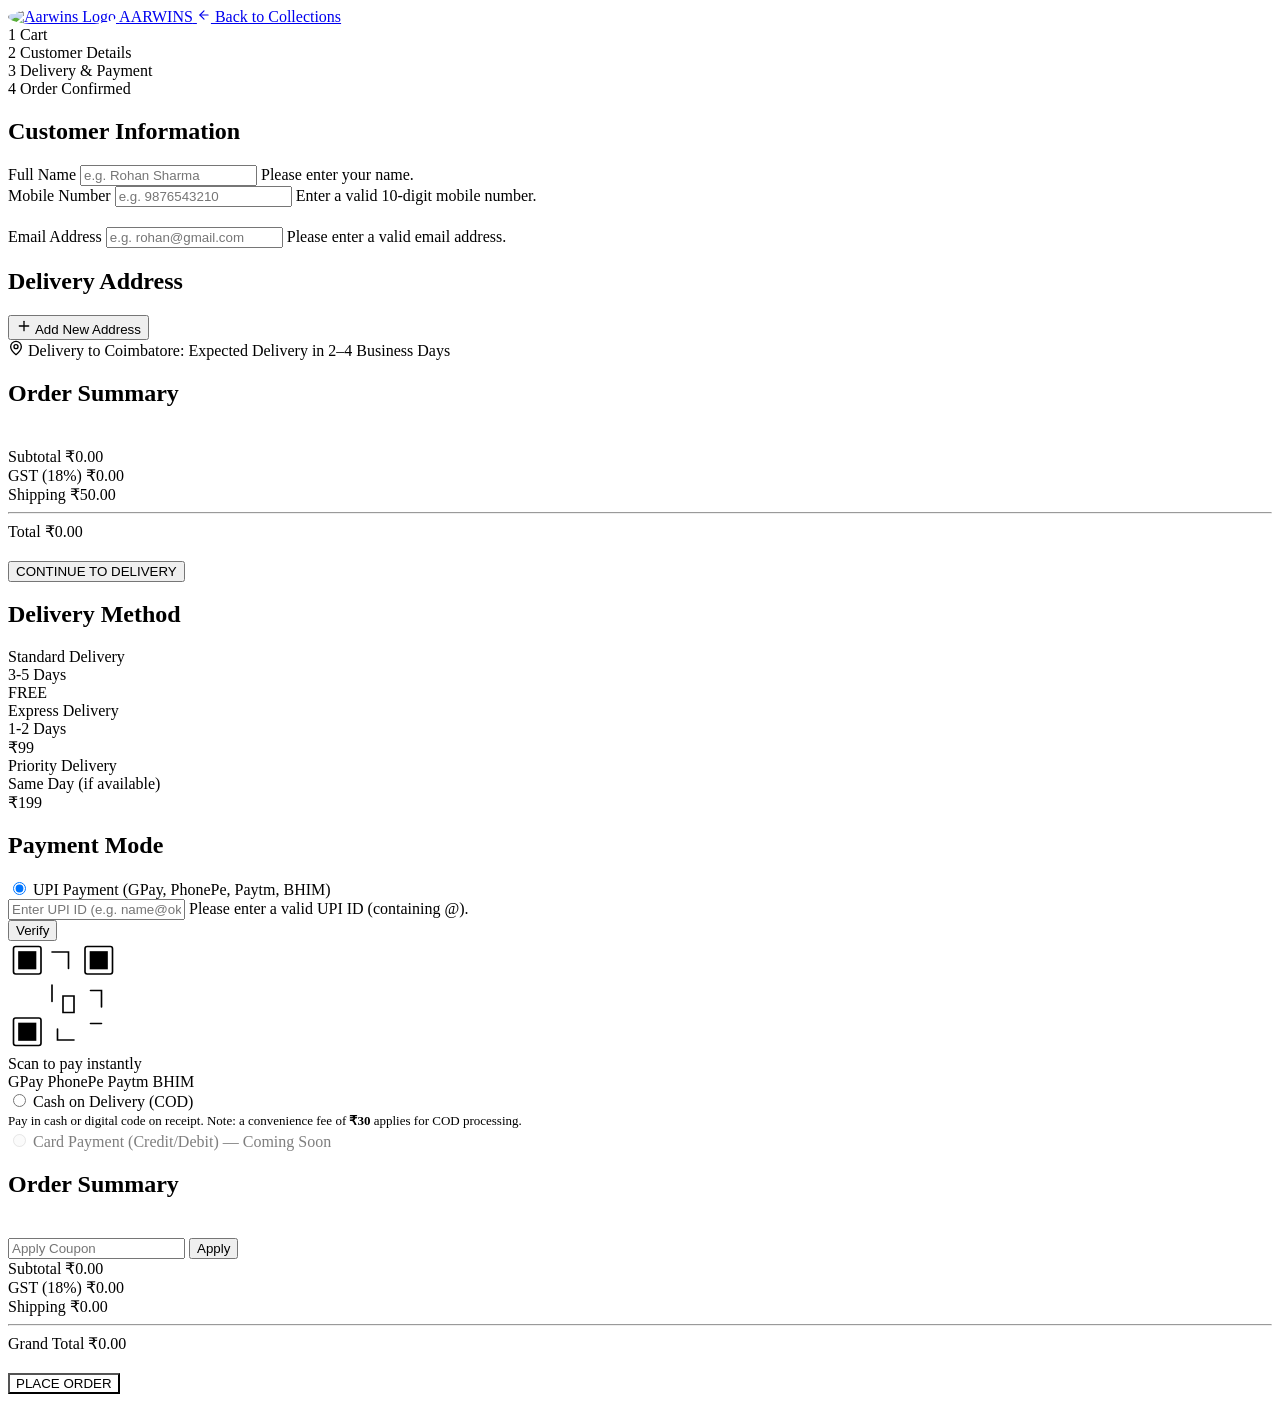
==== src/main/resources/static/checkout.html @ f996916c "feat: UI overhaul - tin images, cart fixes, mascot blobs, mobile layout - Replace all bottle images " ====
<!DOCTYPE html>
<html lang="en">
<head>
  <meta charset="UTF-8">
  <meta name="viewport" content="width=device-width, initial-scale=1.0">
  <meta name="description" content="Aarwins Checkout - Complete your luxury botanical coconut refreshment order.">
  <title>Aarwins — Checkout</title>
  
  <link rel="icon" type="image/svg+xml" href="data:image/svg+xml,<svg xmlns='http://www.w3.org/2000/svg' viewBox='0 0 24 24' fill='none' stroke='%2317313B' stroke-width='1.5' stroke-linecap='round' stroke-linejoin='round'><path d='M12 22C12 12 6 8 2 9c4-1 8 0 10 5m0-5c0-6-6-8-10-7 4-1 8 1 10 7m0-7c0-6 6-8 10-7-4-1-8 1-10 7m0-7c0 4 6 8 10 9-4 1-8 0-10-5'/></svg>"/>
  <link rel="preconnect" href="https://fonts.googleapis.com"/>
  <link rel="preconnect" href="https://fonts.gstatic.com" crossorigin/>
  <link href="https://fonts.googleapis.com/css2?family=Syne:wght@400;500;600;700;800&family=DM+Sans:ital,opsz,wght@0,9..40,300;0,9..40,400;0,9..40,500;1,9..40,300&family=Playfair+Display:ital,wght@0,400;0,500;0,600;1,400&display=swap" rel="stylesheet"/>
  
  <link rel="stylesheet" href="/css/aarwins.css?v=2.0"/>
  <link rel="stylesheet" href="/css/editorial.css?v=2.0"/>
  <link rel="stylesheet" href="/css/luxury-spacing.css"/>
  <link rel="stylesheet" href="/css/cart-checkout.css"/>
  
  <script src="https://cdnjs.cloudflare.com/ajax/libs/gsap/3.12.5/gsap.min.js"></script>
</head>
<body class="checkout-body">

  <div id="checkout-main-content">
    <!-- ════════ CHECKOUT HEADER ════════ -->
    <header class="checkout-header">
      <div class="checkout-header-inner">
        <a href="/" class="checkout-logo-link">
          <img src="/images/logo.png" alt="Aarwins Logo" style="height: 44px; width: 44px; border-radius: 50%; object-fit: contain;">
          <span>AARWINS</span>
        </a>
        <a href="/collections" class="checkout-back-link">
          <svg width="14" height="14" viewBox="0 0 24 24" fill="none" stroke="currentColor" stroke-width="2" stroke-linecap="round" stroke-linejoin="round">
            <line x1="19" y1="12" x2="5" y2="12"></line>
            <polyline points="12 19 5 12 12 5"></polyline>
          </svg>
          Back to Collections
        </a>
      </div>
    </header>

    <!-- ════════ STICKY PROGRESS CONNECTOR INDICATOR ════════ -->
    <div class="chk-progress-tracker">
      <div class="chk-progress-step completed" id="step-indicator-cart">
        <span class="chk-progress-step-num">1</span> Cart
      </div>
      <div class="chk-progress-connector active" id="step-connector-1"></div>
      <div class="chk-progress-step active" id="step-indicator-details">
        <span class="chk-progress-step-num">2</span> Customer Details
      </div>
      <div class="chk-progress-connector" id="step-connector-2"></div>
      <div class="chk-progress-step" id="step-indicator-payment">
        <span class="chk-progress-step-num">3</span> Delivery & Payment
      </div>
      <div class="chk-progress-connector" id="step-connector-3"></div>
      <div class="chk-progress-step" id="step-indicator-confirmed">
        <span class="chk-progress-step-num">4</span> Order Confirmed
      </div>
    </div>

    <!-- ════════ STEP 1: CUSTOMER & DELIVERY ADDRESS PANEL ════════ -->
    <div class="chk-step-panel chk-step-panel-1 active" id="checkout-step-1">
      <main class="checkout-grid">
        <!-- Left Side: Forms -->
        <div class="checkout-left">
          
          <!-- Customer Information Card -->
          <section class="checkout-section-card">
            <h2 class="checkout-section-title">Customer Information</h2>
            <form id="contact-info-form">
              <div class="form-grid">
                <div class="form-group-val" id="fg-name">
                  <label for="cust-name">Full Name</label>
                  <input type="text" id="cust-name" class="chk-input" placeholder="e.g. Rohan Sharma" required autocomplete="name">
                  <span class="chk-error-text">Please enter your name.</span>
                </div>
                <div class="form-group-val" id="fg-phone">
                  <label for="cust-phone">Mobile Number</label>
                  <input type="tel" id="cust-phone" class="chk-input" placeholder="e.g. 9876543210" required autocomplete="tel" pattern="[6-9][0-9]{9}">
                  <span class="chk-error-text">Enter a valid 10-digit mobile number.</span>
                </div>
              </div>
              <div class="form-grid" style="margin-top: 20px;">
                <div class="form-group-val" id="fg-email" style="grid-column: 1 / -1;">
                  <label for="cust-email">Email Address</label>
                  <input type="email" id="cust-email" class="chk-input" placeholder="e.g. rohan@gmail.com" required autocomplete="email">
                  <span class="chk-error-text">Please enter a valid email address.</span>
                </div>
              </div>
            </form>
          </section>

          <!-- Delivery Address CRUD Card -->
          <section class="checkout-section-card">
            <h2 class="checkout-section-title">Delivery Address</h2>
            
            <!-- Address Cards Grid -->
            <div class="address-cards-list" id="address-cards-list"></div>
            
            <button type="button" class="address-new-trigger-btn" id="address-new-trigger-btn">
              <svg width="16" height="16" viewBox="0 0 24 24" fill="none" stroke="currentColor" stroke-width="2" stroke-linecap="round" stroke-linejoin="round">
                <line x1="12" y1="5" x2="12" y2="19"></line>
                <line x1="5" y1="12" x2="19" y2="12"></line>
              </svg>
              Add New Address
            </button>

            <!-- Delivery Estimate info badge -->
            <div class="delivery-estimate-lbl">
              <svg width="16" height="16" viewBox="0 0 24 24" fill="none" stroke="currentColor" stroke-width="2" stroke-linecap="round" stroke-linejoin="round">
                <path d="M12 2a8 8 0 0 0-8 8c0 5.25 8 12 8 12s8-6.75 8-12a8 8 0 0 0-8-8z"></path>
                <circle cx="12" cy="10" r="3"></circle>
              </svg>
              <span>Delivery to Coimbatore: Expected Delivery in 2–4 Business Days</span>
            </div>

            <!-- Address CRUD Form Drawer/Popup (Hidden initially) -->
            <div id="address-form-container" style="display: none; margin-top: 35px; border-top: 1px solid var(--color-border-light); padding-top: 35px;">
              <h3 class="checkout-section-title" id="address-form-title" style="font-size: 18px; margin-bottom: 20px;">Add New Address</h3>
              <form id="address-crud-form">
                <input type="hidden" id="address-id">
                <div class="form-grid">
                  <div class="form-group-val" id="fga-name">
                    <label for="addr-name">Full Name</label>
                    <input type="text" id="addr-name" class="chk-input" required placeholder="e.g. Rohan Sharma">
                    <span class="chk-error-text">Please enter the name.</span>
                  </div>
                  <div class="form-group-val" id="fga-phone">
                    <label for="addr-phone">Phone Number</label>
                    <input type="tel" id="addr-phone" class="chk-input" required placeholder="e.g. 9876543210" pattern="[6-9][0-9]{9}">
                    <span class="chk-error-text">Please enter a 10-digit phone number.</span>
                  </div>
                </div>
                <div class="form-grid" style="margin-top: 15px;">
                  <div class="form-group-val" id="fga-house">
                    <label for="addr-house">Address Line 1</label>
                    <input type="text" id="addr-house" class="chk-input" required placeholder="Flat / House No., Building name">
                    <span class="chk-error-text">Address line 1 is required.</span>
                  </div>
                  <div class="form-group-val" id="fga-street">
                    <label for="addr-street">Address Line 2</label>
                    <input type="text" id="addr-street" class="chk-input" required placeholder="Street name, Sector, Area">
                    <span class="chk-error-text">Address line 2 is required.</span>
                  </div>
                </div>
                <div class="form-grid" style="margin-top: 15px;">
                  <div class="form-group-val" id="fga-area">
                    <label for="addr-area">Landmark</label>
                    <input type="text" id="addr-area" class="chk-input" placeholder="e.g. Near Metro Station">
                  </div>
                  <div class="form-group-val" id="fga-city">
                    <label for="addr-city">City</label>
                    <input type="text" id="addr-city" class="chk-input" required placeholder="e.g. Coimbatore">
                    <span class="chk-error-text">Please enter the city.</span>
                  </div>
                </div>
                <div class="form-grid" style="margin-top: 15px;">
                  <div class="form-group-val" id="fga-state">
                    <label for="addr-state">State</label>
                    <input type="text" id="addr-state" class="chk-input" required placeholder="e.g. Tamil Nadu">
                    <span class="chk-error-text">Please enter the state.</span>
                  </div>
                  <div class="form-group-val" id="fga-pincode">
                    <label for="addr-pincode">Pincode</label>
                    <input type="text" id="addr-pincode" class="chk-input" required placeholder="e.g. 641001" pattern="[0-9]{6}">
                    <span class="chk-error-text">Enter a valid 6-digit pincode.</span>
                  </div>
                </div>
                <div style="margin-top: 15px; display: flex; align-items: center; gap: 8px;">
                  <input type="checkbox" id="addr-default" style="cursor: pointer;">
                  <label for="addr-default" style="font-size: 13px; cursor: pointer; color: var(--color-neutral-gray);">Set as Default Address</label>
                </div>
                <div style="margin-top: 25px; display: flex; gap: 10px;">
                  <button type="submit" class="upi-verify-btn" style="height: 40px; background: var(--color-luxury-green);">Save Address</button>
                  <button type="button" class="upi-verify-btn" id="address-form-cancel" style="height: 40px; background: transparent; border: 1px solid rgba(23,49,59,0.2); color: var(--color-tropical-dark);">Cancel</button>
                </div>
              </form>
            </div>
          </section>
        </div>

        <!-- Right Side: Summary Sticky -->
        <div class="checkout-right">
          <section class="checkout-summary-card">
            <h2 class="checkout-section-title" style="border-bottom: 1px solid var(--color-border-light); padding-bottom: 15px; margin-bottom: 25px;">Order Summary</h2>
            
            <div class="summary-items-list" id="summary-items-list-1"></div>

            <div class="mcp-summary-rows">
              <div class="mcp-total-row">
                <span class="mcp-total-label">Subtotal</span>
                <span class="mcp-total-value" id="summary-subtotal-1">₹0.00</span>
              </div>
              <div class="mcp-total-row">
                <span class="mcp-total-label">GST (18%)</span>
                <span class="mcp-total-value" id="summary-gst-1">₹0.00</span>
              </div>
              <div class="mcp-total-row">
                <span class="mcp-total-label">Shipping</span>
                <span class="mcp-total-value" id="summary-shipping-1">₹50.00</span>
              </div>
              <hr class="mcp-summary-divider">
              <div class="mcp-total-row grand-total">
                <span class="mcp-total-label">Total</span>
                <span class="mcp-total-value grand" id="summary-grand-total-1">₹0.00</span>
              </div>
            </div>

            <button class="checkout-place-order-btn" id="step1-continue-btn" style="margin-top: 20px;">CONTINUE TO DELIVERY</button>
          </section>
        </div>
      </main>
    </div>

    <!-- ════════ STEP 2: DELIVERY METHOD & PAYMENT PANEL ════════ -->
    <div class="chk-step-panel chk-step-panel-2" id="checkout-step-2">
      <main class="checkout-grid">
        <!-- Left Side: Methods and Modes -->
        <div class="checkout-left">
          
          <!-- Delivery Methods selection -->
          <section class="checkout-section-card">
            <h2 class="checkout-section-title">Delivery Method</h2>
            <div class="delivery-options-grid">
              
              <div class="delivery-option-card selected" data-shipping-id="standard" data-price="0">
                <div class="delivery-option-details">
                  <div class="delivery-tier-title">Standard Delivery</div>
                  <div class="delivery-tier-eta">3-5 Days</div>
                </div>
                <div class="delivery-tier-price">FREE</div>
              </div>
              
              <div class="delivery-option-card" data-shipping-id="express" data-price="99">
                <div class="delivery-option-details">
                  <div class="delivery-tier-title">Express Delivery</div>
                  <div class="delivery-tier-eta">1-2 Days</div>
                </div>
                <div class="delivery-tier-price">₹99</div>
              </div>

              <div class="delivery-option-card" data-shipping-id="priority" data-price="199">
                <div class="delivery-option-details">
                  <div class="delivery-tier-title">Priority Delivery</div>
                  <div class="delivery-tier-eta">Same Day (if available)</div>
                </div>
                <div class="delivery-tier-price">₹199</div>
              </div>

            </div>
          </section>

          <!-- Payment modes selection -->
          <section class="checkout-section-card">
            <h2 class="checkout-section-title">Payment Mode</h2>
            <div class="payment-methods-stack">
              
              <!-- UPI Payment -->
              <div class="payment-selector selected" data-method="upi">
                <input type="radio" name="payment-method" id="pay-upi" checked style="cursor: pointer;">
                <span class="delivery-tier-title">UPI Payment (GPay, PhonePe, Paytm, BHIM)</span>
              </div>
              <div class="payment-details-panel active" id="upi-details-panel">
                <div class="upi-form-wrapper">
                  <div class="upi-input-row">
                    <div class="form-group-val" style="flex-grow: 1;" id="fg-upi-id">
                      <input type="text" id="upi-id-input" class="chk-input" placeholder="Enter UPI ID (e.g. name@okaxis)">
                      <span class="chk-error-text" id="upi-error-msg">Please enter a valid UPI ID (containing @).</span>
                    </div>
                    <button type="button" class="upi-verify-btn" id="upi-verify-btn">Verify</button>
                  </div>
                  
                  <!-- QR Code dynamic simulation -->
                  <div class="upi-qr-box">
                    <div class="upi-qr-code-canvas" id="upi-qr-canvas">
                      <svg width="110" height="110" viewBox="0 0 100 100" fill="none" stroke="currentColor" stroke-width="1.5">
                        <rect x="5" y="5" width="25" height="25" rx="2"></rect>
                        <rect x="10" y="10" width="15" height="15" fill="currentColor"></rect>
                        <rect x="70" y="5" width="25" height="25" rx="2"></rect>
                        <rect x="75" y="10" width="15" height="15" fill="currentColor"></rect>
                        <rect x="5" y="70" width="25" height="25" rx="2"></rect>
                        <rect x="10" y="75" width="15" height="15" fill="currentColor"></rect>
                        <path d="M 40 10 L 55 10 L 55 25 M 40 40 L 40 55 M 50 50 L 60 50 L 60 65 L 50 65 Z M 75 45 L 85 45 L 85 60 M 75 75 L 85 75 M 45 80 L 45 90 L 60 90" stroke-linecap="round"></path>
                      </svg>
                    </div>
                    <span class="upi-qr-text">Scan to pay instantly</span>
                    <div class="upi-app-badges">
                      <span class="upi-badge-pill">GPay</span>
                      <span class="upi-badge-pill">PhonePe</span>
                      <span class="upi-badge-pill">Paytm</span>
                      <span class="upi-badge-pill">BHIM</span>
                    </div>
                  </div>
                </div>
              </div>

              <!-- Cash on Delivery -->
              <div class="payment-selector" data-method="cod">
                <input type="radio" name="payment-method" id="pay-cod" style="cursor: pointer;">
                <span class="delivery-tier-title">Cash on Delivery (COD)</span>
              </div>
              <div class="payment-details-panel" id="cod-details-panel">
                <p style="font-size: 13px; color: var(--color-neutral-gray); line-height: 1.5; margin: 0;">
                  Pay in cash or digital code on receipt. Note: a convenience fee of <strong>₹30</strong> applies for COD processing.
                </p>
              </div>

              <!-- Card Payment (Coming Soon) -->
              <div class="payment-selector disabled" data-method="card" style="opacity: 0.5; cursor: not-allowed;">
                <input type="radio" name="payment-method" id="pay-card" disabled style="cursor: not-allowed;">
                <span class="delivery-tier-title" style="color: var(--color-neutral-gray);">Card Payment (Credit/Debit) — Coming Soon</span>
              </div>

            </div>
          </section>
        </div>

        <!-- Right Side: Sticky calculations with COD, coupon, discount -->
        <div class="checkout-right">
          <section class="checkout-summary-card">
            <h2 class="checkout-section-title" style="border-bottom: 1px solid var(--color-border-light); padding-bottom: 15px; margin-bottom: 25px;">Order Summary</h2>
            
            <div class="summary-items-list" id="summary-items-list-2"></div>

            <!-- Coupon discount module -->
            <div class="chk-promo-container">
              <div id="checkout-promo-active-wrap" style="display: none; justify-content: space-between; align-items: center; background: rgba(61, 107, 88, 0.08); border: 1px solid rgba(61, 107, 88, 0.15); border-radius: 20px; padding: 8px 16px; font-size: 12px; color: var(--color-luxury-green);">
                <span>✓ Coupon <strong id="checkout-active-code-lbl"></strong> Applied</span>
                <button type="button" class="promo-remove-btn" id="checkout-promo-remove-btn">Remove</button>
              </div>
              <div id="checkout-promo-input-wrap">
                <div class="cart-promo-box">
                  <input type="text" id="checkout-promo-input" placeholder="Apply Coupon" class="cart-promo-input">
                  <button type="button" id="checkout-promo-apply-btn" class="cart-promo-btn">Apply</button>
                </div>
                <div id="checkout-promo-message" class="cart-promo-msg"></div>
              </div>
            </div>

            <!-- Calculations -->
            <div class="mcp-summary-rows">
              <div class="mcp-total-row">
                <span class="mcp-total-label">Subtotal</span>
                <span class="mcp-total-value" id="summary-subtotal-2">₹0.00</span>
              </div>
              <div class="mcp-total-row discount" id="summary-discount-row" style="display: none;">
                <span class="mcp-total-label" id="summary-discount-label">Discount</span>
                <span class="mcp-total-value" id="summary-discount-val">-₹0.00</span>
              </div>
              <div class="mcp-total-row">
                <span class="mcp-total-label">GST (18%)</span>
                <span class="mcp-total-value" id="summary-gst-2">₹0.00</span>
              </div>
              <div class="mcp-total-row">
                <span class="mcp-total-label">Shipping</span>
                <span class="mcp-total-value" id="summary-shipping-2">₹0.00</span>
              </div>
              <div class="mcp-total-row" id="summary-cod-row" style="display: none;">
                <span class="mcp-total-label">COD Fee</span>
                <span class="mcp-total-value">+₹30.00</span>
              </div>
              <hr class="mcp-summary-divider">
              <div class="mcp-total-row grand-total">
                <span class="mcp-total-label">Grand Total</span>
                <span class="mcp-total-value grand" id="summary-grand-total-2">₹0.00</span>
              </div>
            </div>

            <button class="checkout-place-order-btn" id="checkout-cta-btn" style="margin-top: 20px; background: var(--color-luxury-green);">PLACE ORDER</button>
          </section>
        </div>
      </main>
    </div>
  </div>

  <!-- ════════ STEP 3: ORDER CONFIRMED SCREEN (SUCCESS ANIMATION) ════════ -->
  <div id="success-screen-container" style="display: none;"></div>

  <div class="toast" id="toast" role="alert" aria-live="polite"></div>

  <script src="/js/checkout.js"></script>
</body>
</html>
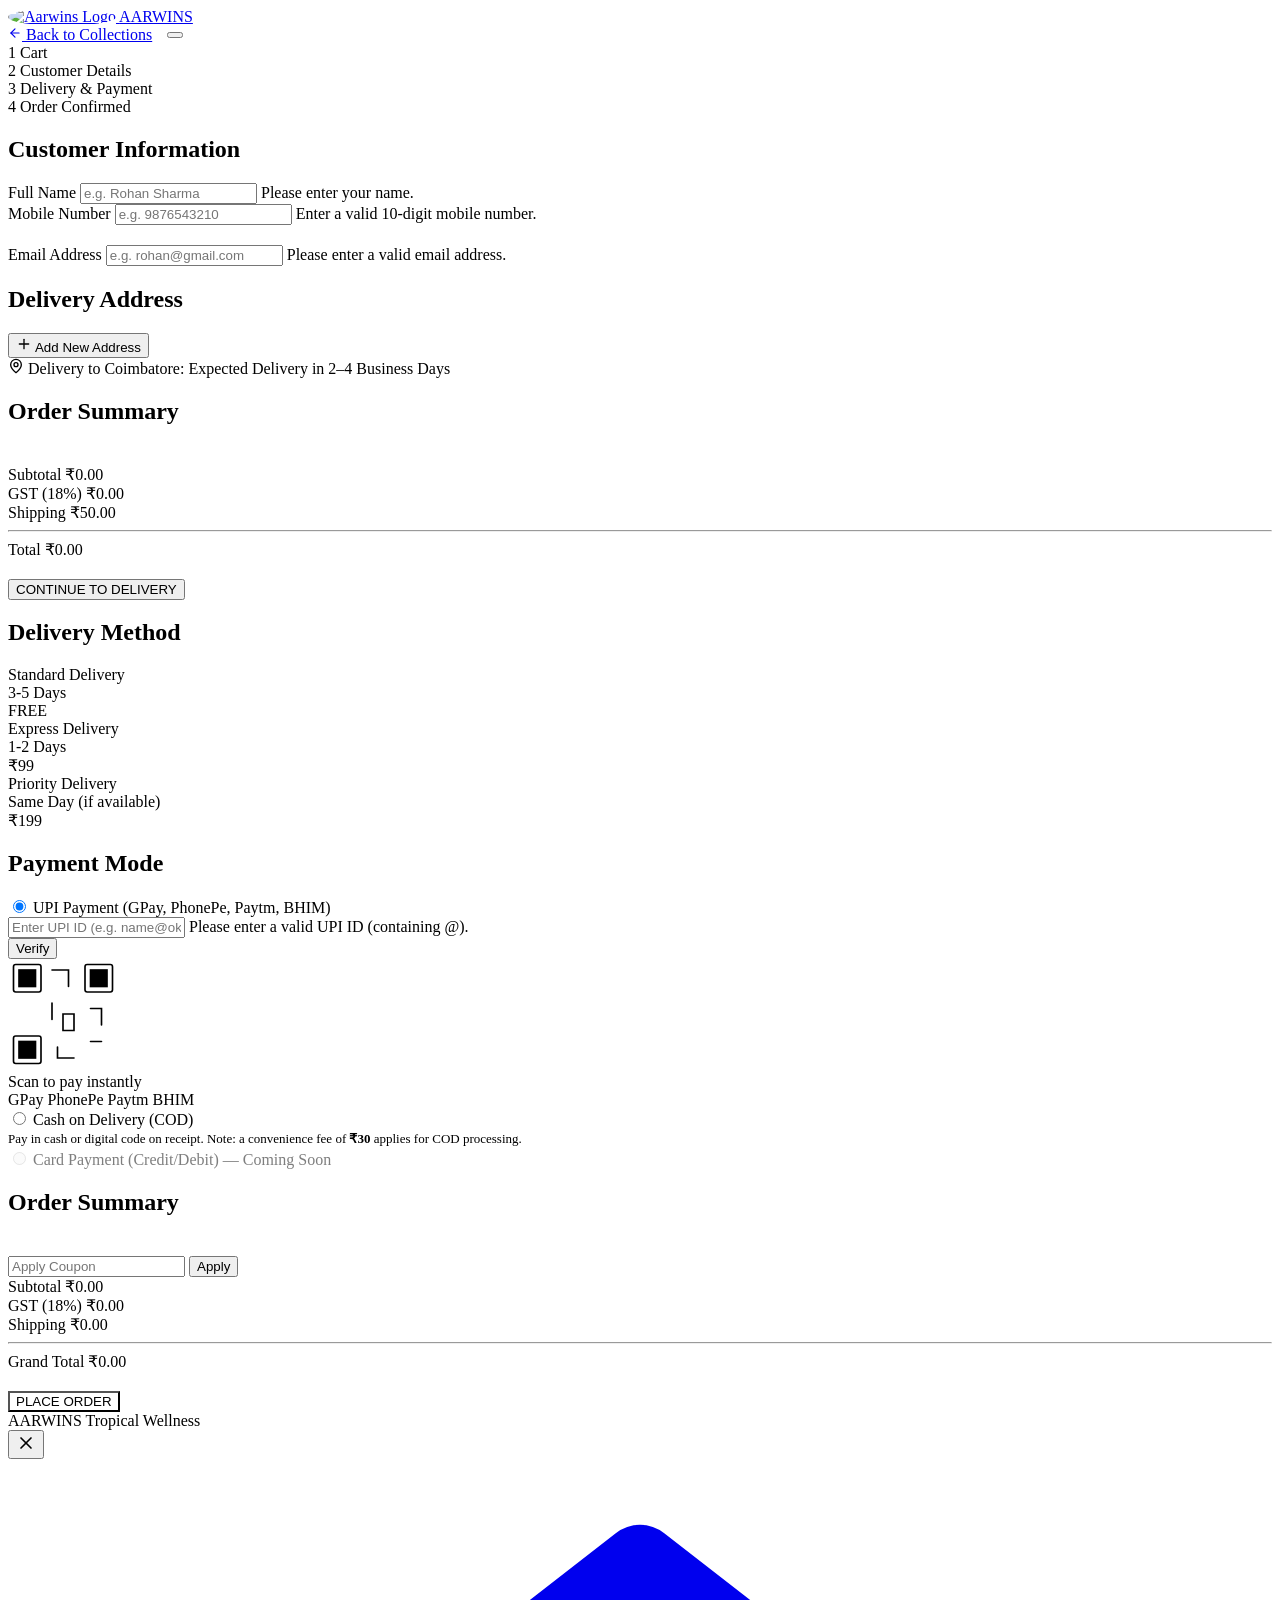
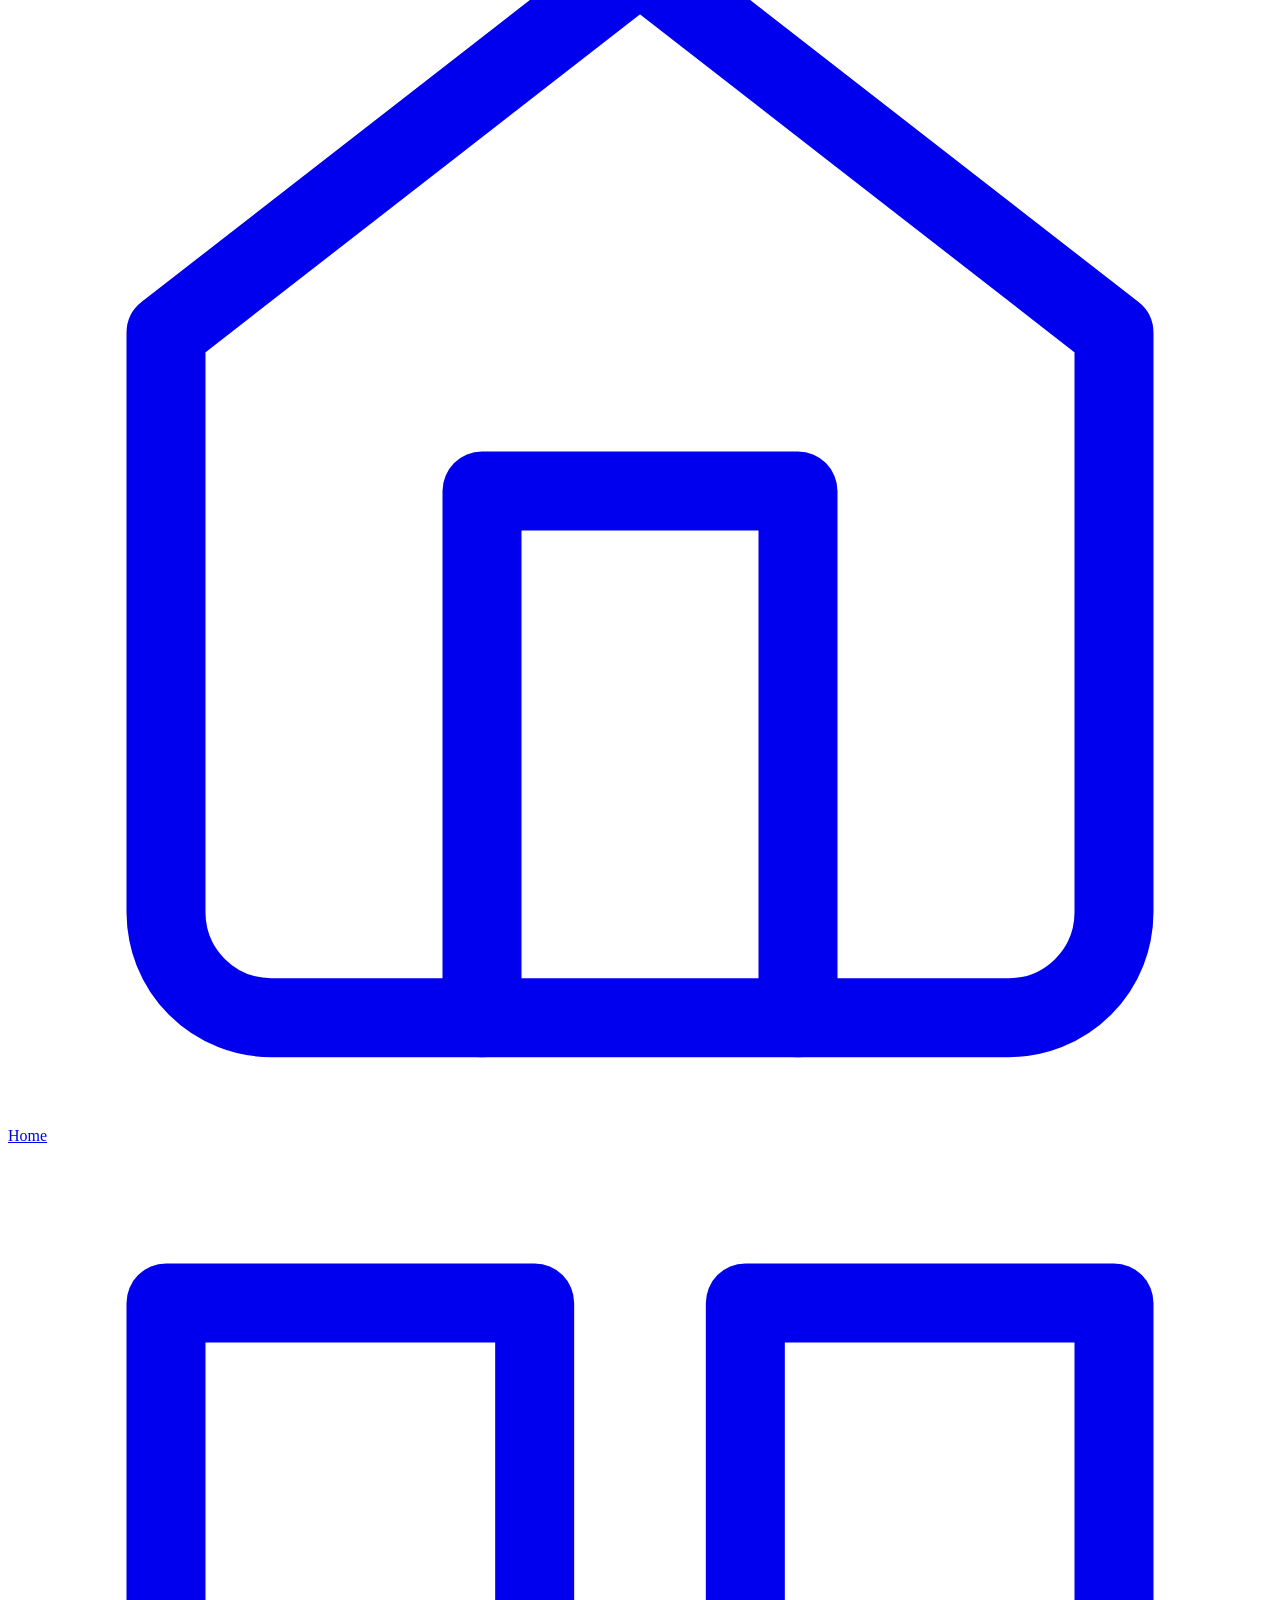
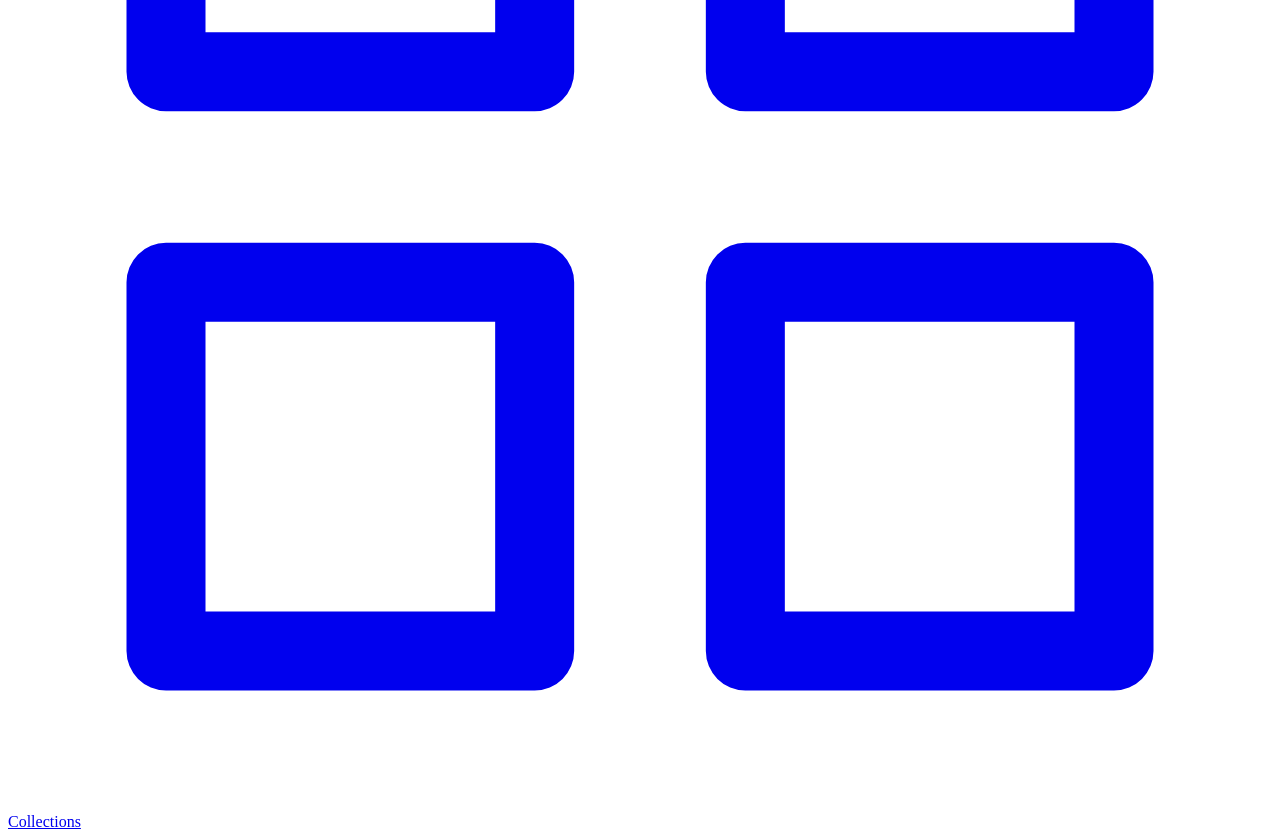
==== commit 2b064f44: "feat: add hamburger mobile menu drawer on checkout page" ====
--- a/src/main/resources/static/checkout.html
+++ b/src/main/resources/static/checkout.html
@@ -28,13 +28,18 @@
           <img src="/images/logo.png" alt="Aarwins Logo" style="height: 44px; width: 44px; border-radius: 50%; object-fit: contain;">
           <span>AARWINS</span>
         </a>
-        <a href="/collections" class="checkout-back-link">
-          <svg width="14" height="14" viewBox="0 0 24 24" fill="none" stroke="currentColor" stroke-width="2" stroke-linecap="round" stroke-linejoin="round">
-            <line x1="19" y1="12" x2="5" y2="12"></line>
-            <polyline points="12 19 5 12 12 5"></polyline>
-          </svg>
-          Back to Collections
-        </a>
+        <div class="checkout-header-right" style="display: flex; align-items: center; gap: 15px;">
+          <a href="/collections" class="checkout-back-link">
+            <svg width="14" height="14" viewBox="0 0 24 24" fill="none" stroke="currentColor" stroke-width="2" stroke-linecap="round" stroke-linejoin="round">
+              <line x1="19" y1="12" x2="5" y2="12"></line>
+              <polyline points="12 19 5 12 12 5"></polyline>
+            </svg>
+            <span>Back to Collections</span>
+          </a>
+          <button class="nav-hamburger" id="nav-hamburger" aria-label="Open menu">
+            <span></span><span></span><span></span>
+          </button>
+        </div>
       </div>
     </header>
 
@@ -377,6 +382,51 @@
 
   <div class="toast" id="toast" role="alert" aria-live="polite"></div>
 
+  <!-- Mobile Drawer Backdrop Overlay -->
+  <div class="nav-drawer-backdrop" id="nav-drawer-backdrop" aria-hidden="true"></div>
+
+  <!-- Mobile drawer -->
+  <div class="nav-drawer" id="nav-drawer" aria-label="Mobile menu">
+    <!-- Gradient Orbs & Lighting -->
+    <div class="drawer-glow-container" aria-hidden="true">
+      <div class="drawer-glow-orb orb-blue"></div>
+      <div class="drawer-glow-orb orb-pink"></div>
+      <div class="drawer-glow-orb orb-lavender"></div>
+      <div class="drawer-glow-orb orb-teal"></div>
+    </div>
+    
+    <!-- Grain Overlay inside menu panel -->
+    <div class="drawer-grain" aria-hidden="true"></div>
+    
+    <div class="drawer-content">
+      <!-- Top Area -->
+      <div class="drawer-header">
+        <div class="drawer-brand">
+          <span class="drawer-logo-text">AARWINS</span>
+          <span class="drawer-editorial-label">Tropical Wellness</span>
+        </div>
+        <button class="drawer-close" id="drawer-close" aria-label="Close menu">
+          <svg width="20" height="20" viewBox="0 0 24 24" fill="none" stroke="currentColor" stroke-width="2" stroke-linecap="round" stroke-linejoin="round" class="drawer-close-svg">
+            <line x1="18" y1="6" x2="6" y2="18"></line>
+            <line x1="6" y1="6" x2="18" y2="18"></line>
+          </svg>
+        </button>
+      </div>
+      
+      <!-- Center Navigation Links -->
+      <nav class="drawer-nav" aria-label="Mobile Navigation">
+        <a href="/" class="drawer-nav-item" style="--stagger-index: 1;">
+          <svg class="menu-icon" viewBox="0 0 24 24" fill="none" stroke="currentColor" stroke-width="1.5" stroke-linecap="round" stroke-linejoin="round"><path d="m3 9 9-7 9 7v11a2 2 0 0 1-2 2H5a2 2 0 0 1-2-2z"></path><polyline points="9 22 9 12 15 12 15 22"></polyline></svg>
+          <span>Home</span>
+        </a>
+        <a href="/collections" class="drawer-nav-item" style="--stagger-index: 2;">
+          <svg class="menu-icon" viewBox="0 0 24 24" fill="none" stroke="currentColor" stroke-width="1.5" stroke-linecap="round" stroke-linejoin="round"><rect x="3" y="3" width="7" height="7"></rect><rect x="14" y="3" width="7" height="7"></rect><rect x="14" y="14" width="7" height="7"></rect><rect x="3" y="14" width="7" height="7"></rect></svg>
+          <span>Collections</span>
+        </a>
+      </nav>
+    </div>
+  </div>
+
   <script src="/js/checkout.js"></script>
 </body>
 </html>
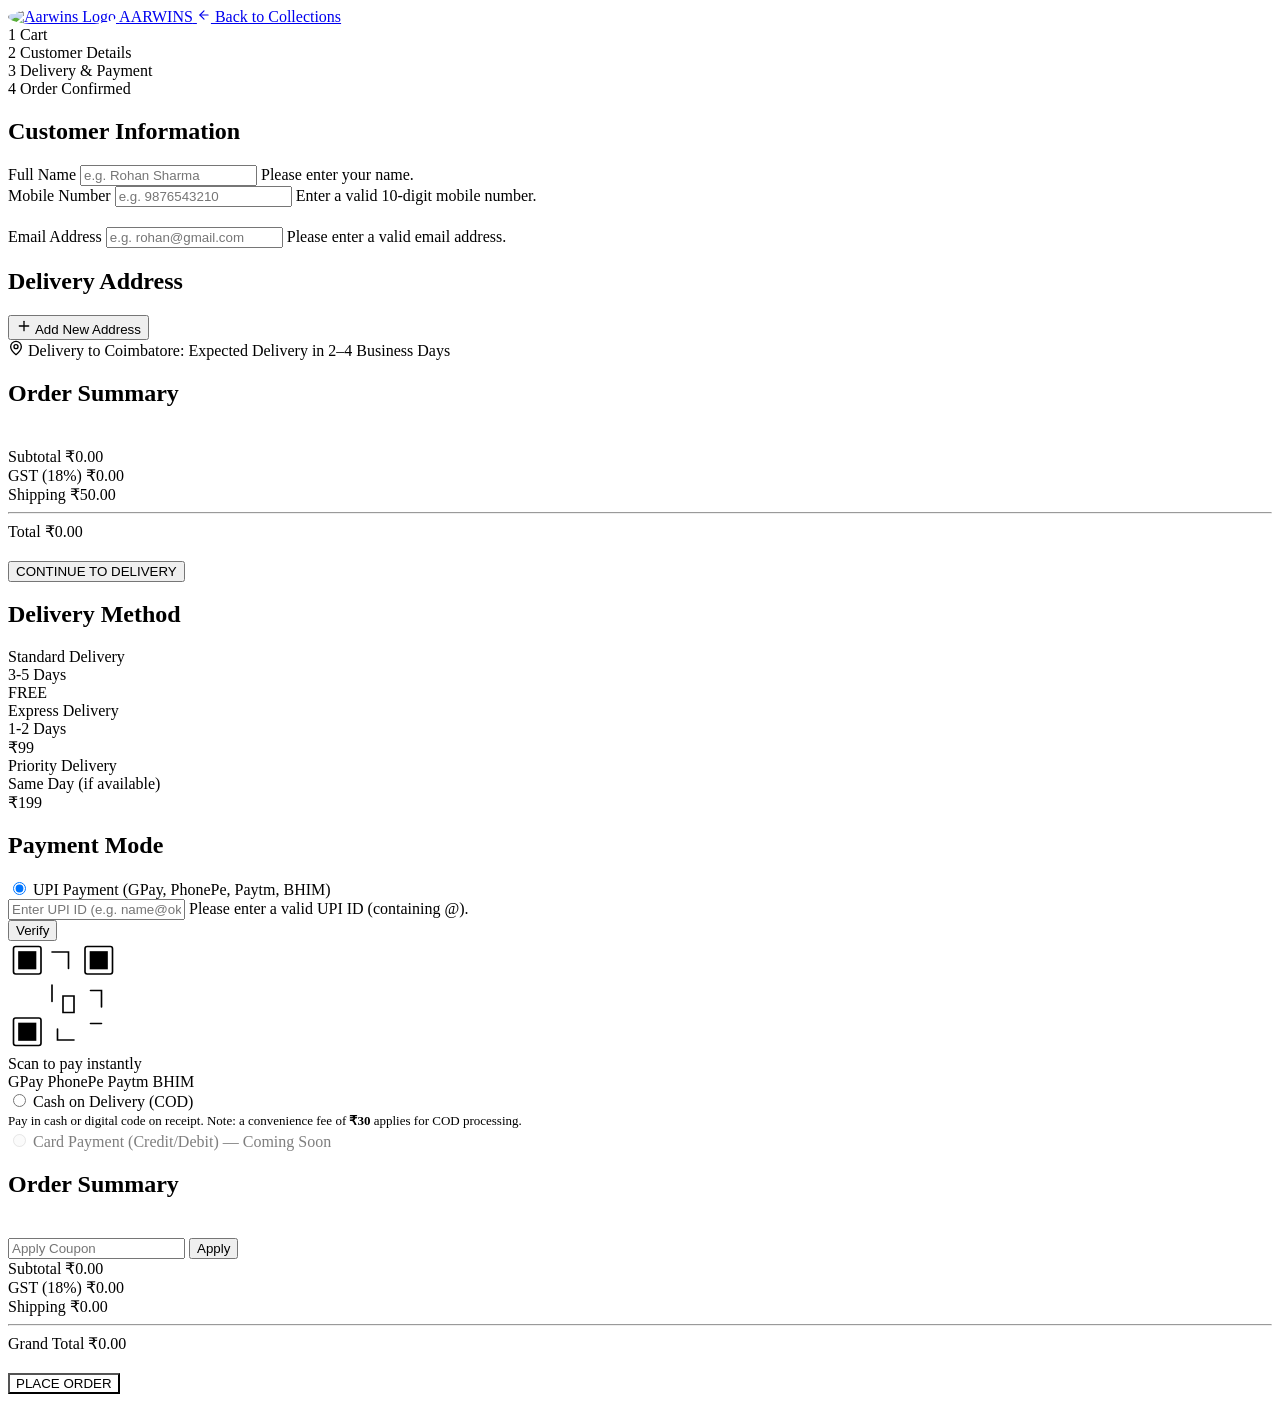
==== commit c71c033e: "Refine UI layout and styling: About Us section tagline, mobile nav logo font adjustment, and respons" ====
--- a/src/main/resources/static/checkout.html
+++ b/src/main/resources/static/checkout.html
@@ -28,39 +28,34 @@
           <img src="/images/logo.png" alt="Aarwins Logo" style="height: 44px; width: 44px; border-radius: 50%; object-fit: contain;">
           <span>AARWINS</span>
         </a>
-        <div class="checkout-header-right" style="display: flex; align-items: center; gap: 15px;">
-          <a href="/collections" class="checkout-back-link">
-            <svg width="14" height="14" viewBox="0 0 24 24" fill="none" stroke="currentColor" stroke-width="2" stroke-linecap="round" stroke-linejoin="round">
-              <line x1="19" y1="12" x2="5" y2="12"></line>
-              <polyline points="12 19 5 12 12 5"></polyline>
-            </svg>
-            <span>Back to Collections</span>
-          </a>
-          <button class="nav-hamburger" id="nav-hamburger" aria-label="Open menu">
-            <span></span><span></span><span></span>
-          </button>
-        </div>
+        <a href="/collections" class="checkout-back-link">
+          <svg width="14" height="14" viewBox="0 0 24 24" fill="none" stroke="currentColor" stroke-width="2" stroke-linecap="round" stroke-linejoin="round">
+            <line x1="19" y1="12" x2="5" y2="12"></line>
+            <polyline points="12 19 5 12 12 5"></polyline>
+          </svg>
+          Back to Collections
+        </a>
       </div>
     </header>
 
-    <!-- ════════ STICKY PROGRESS CONNECTOR INDICATOR ════════ -->
-    <div class="chk-progress-tracker">
-      <div class="chk-progress-step completed" id="step-indicator-cart">
+    <!-- ════════ BREADCRUMB NAVIGATION ════════ -->
+    <nav class="chk-progress-tracker" aria-label="Checkout breadcrumb">
+      <div class="chk-progress-step completed" id="step-indicator-cart" data-step="cart" role="link" tabindex="0">
         <span class="chk-progress-step-num">1</span> Cart
       </div>
       <div class="chk-progress-connector active" id="step-connector-1"></div>
-      <div class="chk-progress-step active" id="step-indicator-details">
+      <div class="chk-progress-step active" id="step-indicator-details" data-step="details" role="link" tabindex="0">
         <span class="chk-progress-step-num">2</span> Customer Details
       </div>
       <div class="chk-progress-connector" id="step-connector-2"></div>
-      <div class="chk-progress-step" id="step-indicator-payment">
+      <div class="chk-progress-step" id="step-indicator-payment" data-step="payment" role="link" tabindex="0">
         <span class="chk-progress-step-num">3</span> Delivery & Payment
       </div>
       <div class="chk-progress-connector" id="step-connector-3"></div>
-      <div class="chk-progress-step" id="step-indicator-confirmed">
+      <div class="chk-progress-step" id="step-indicator-confirmed" data-step="confirmed">
         <span class="chk-progress-step-num">4</span> Order Confirmed
       </div>
-    </div>
+    </nav>
 
     <!-- ════════ STEP 1: CUSTOMER & DELIVERY ADDRESS PANEL ════════ -->
     <div class="chk-step-panel chk-step-panel-1 active" id="checkout-step-1">
@@ -382,51 +377,6 @@
 
   <div class="toast" id="toast" role="alert" aria-live="polite"></div>
 
-  <!-- Mobile Drawer Backdrop Overlay -->
-  <div class="nav-drawer-backdrop" id="nav-drawer-backdrop" aria-hidden="true"></div>
-
-  <!-- Mobile drawer -->
-  <div class="nav-drawer" id="nav-drawer" aria-label="Mobile menu">
-    <!-- Gradient Orbs & Lighting -->
-    <div class="drawer-glow-container" aria-hidden="true">
-      <div class="drawer-glow-orb orb-blue"></div>
-      <div class="drawer-glow-orb orb-pink"></div>
-      <div class="drawer-glow-orb orb-lavender"></div>
-      <div class="drawer-glow-orb orb-teal"></div>
-    </div>
-    
-    <!-- Grain Overlay inside menu panel -->
-    <div class="drawer-grain" aria-hidden="true"></div>
-    
-    <div class="drawer-content">
-      <!-- Top Area -->
-      <div class="drawer-header">
-        <div class="drawer-brand">
-          <span class="drawer-logo-text">AARWINS</span>
-          <span class="drawer-editorial-label">Tropical Wellness</span>
-        </div>
-        <button class="drawer-close" id="drawer-close" aria-label="Close menu">
-          <svg width="20" height="20" viewBox="0 0 24 24" fill="none" stroke="currentColor" stroke-width="2" stroke-linecap="round" stroke-linejoin="round" class="drawer-close-svg">
-            <line x1="18" y1="6" x2="6" y2="18"></line>
-            <line x1="6" y1="6" x2="18" y2="18"></line>
-          </svg>
-        </button>
-      </div>
-      
-      <!-- Center Navigation Links -->
-      <nav class="drawer-nav" aria-label="Mobile Navigation">
-        <a href="/" class="drawer-nav-item" style="--stagger-index: 1;">
-          <svg class="menu-icon" viewBox="0 0 24 24" fill="none" stroke="currentColor" stroke-width="1.5" stroke-linecap="round" stroke-linejoin="round"><path d="m3 9 9-7 9 7v11a2 2 0 0 1-2 2H5a2 2 0 0 1-2-2z"></path><polyline points="9 22 9 12 15 12 15 22"></polyline></svg>
-          <span>Home</span>
-        </a>
-        <a href="/collections" class="drawer-nav-item" style="--stagger-index: 2;">
-          <svg class="menu-icon" viewBox="0 0 24 24" fill="none" stroke="currentColor" stroke-width="1.5" stroke-linecap="round" stroke-linejoin="round"><rect x="3" y="3" width="7" height="7"></rect><rect x="14" y="3" width="7" height="7"></rect><rect x="14" y="14" width="7" height="7"></rect><rect x="3" y="14" width="7" height="7"></rect></svg>
-          <span>Collections</span>
-        </a>
-      </nav>
-    </div>
-  </div>
-
   <script src="/js/checkout.js"></script>
 </body>
 </html>
